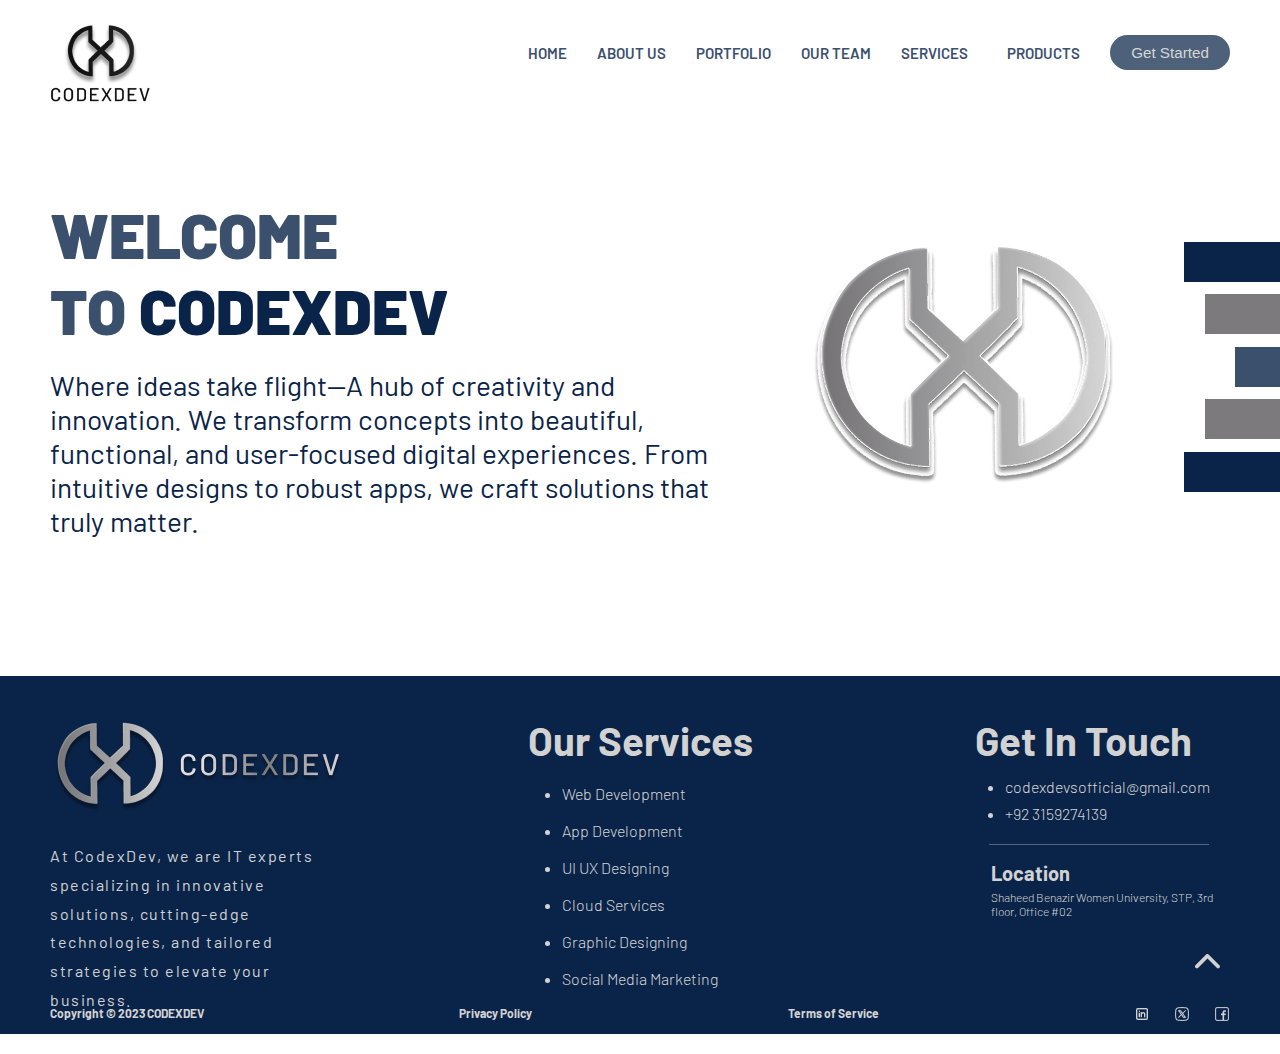
==== aboutus.html @ 52bea079 "updated files" ====
<!DOCTYPE html>
<html lang="en">

<head>
    <meta charset="UTF-8">
    <meta name="viewport" content="width=device-width, initial-scale=1.0">
    <title>About us</title>
    <link rel="preconnect" href="https://fonts.googleapis.com">
    <link rel="preconnect" href="https://fonts.gstatic.com" crossorigin>
    <link
        href="https://fonts.googleapis.com/css2?family=Barlow:ital,wght@0,100;0,200;0,300;0,400;0,500;0,600;0,700;0,800;0,900;1,100;1,200;1,300;1,400;1,500;1,600;1,700;1,800;1,900&display=swap"
        rel="stylesheet">
    <link rel="stylesheet" href="style.css">
    <link rel="stylesheet" href="aboutus.css">
</head>

<body>
    <my-header></my-header>

    <!-- main section -->
     <main>
        <div class="aboutsctn">
            <div class="aboutdesc">
                <h1>WELCOME <br>
                    TO <span>CODEXDEV</span></h1>
                    <p>Where ideas take flight—A hub of creativity and innovation. We transform concepts into beautiful, functional, and user-focused digital experiences. From intuitive designs to robust apps, we craft solutions that truly matter.</p>
            </div>
            <div class="logo3">
                <img src="./images/aboutlogo.png" alt="logo3">
            </div>
            <div class="rectangles">
                <div class="div1"></div>
                <div class="div2"></div>
                <div class="div3"></div>
                <div class="div4"></div>
                <div class="div5"></div>
            </div>
        </div>
    </main>
    <!-- main section end -->

    <my-footer></my-footer>
    <script src="https://cdn.jsdelivr.net/npm/swiper@11/swiper-bundle.min.js"></script>
     <script src="app.js"></script>
</body>

</html>
---- style.css ----
:root {
    --bluePrimary: #0A2449;
    --blueLight: #3b506d;
    --darkGrey: #7C7A7D;
    --lightPrimaryGrey: #D2D2D2;
    --primaryBlack: #1E1E1E;

}

* {
    margin: 0;
    padding: 0;
    box-sizing: border-box;
}

html {
    scroll-behavior: smooth;
}

body {
    font-family: barlow,serif;
    font-size: 100%;
}

/* Header Section Design */

.header {
    display: flex;
    justify-content: space-between;
    align-items: center;
    top: 0;
    width: 100%;
}
my-hader{
    display: block;
}
.logo {
    margin: 1.36rem 0 0 3.13rem;
}

.nav {
    margin-right: 2.812rem;
    padding: 0.313rem;

}

.nav .nav-items {
    display: flex;
    align-items: center;
    gap: 1.87rem;
}

.nav-items a {
    text-decoration: none;
    color: var(--blueLight);
    font-size: 0.94rem;
    font-family: "Barlow", serif;
    font-weight: 600;
}

.nav-items>li {
    transition: all 0.5s ease-out;
}

.nav-items>li:hover {
    transform: scale(1.1);
    transition: all 0.7s ease;
}

.nav-items>li>a:hover {
    color: var(--bluePrimary);
    font-weight: bold;
    transition: all 0.7s ease;
}

.nav-items li {
    list-style: none;
    position: relative;
    padding: 0rem;
}

.nav-items>#getStarted {
    width: 7.5rem;
    height: 2.19rem;
    color: var(--lightPrimaryGrey);
    font-size: 0.95rem;
    background-color: var(--blueLight);
    padding: 0.5rem 0.8rem;
    border-radius: 1.3rem;
    cursor: pointer;
    border-style: none;
    opacity: 0.9;
    transition: all 0.5s ease-out;
}

.nav-items>#getStarted:hover {
    transform: scale(1.1);
    transition: all 0.5s ease;
    background-color: var(--bluePrimary);
    opacity: 1;
}

.down {
    cursor: pointer;
    margin-left: -1.3rem;
    position: relative;
    opacity: 0.7;
}

.down:hover {
    opacity: 1;
}

.dropdown {
    display: none;
}

.nav-items>.down:hover .dropdown {
    display: block;
    position: absolute;
    background-color: var(--blueLight);
    top: 1.7rem;
    left: -5.5rem;
    border-radius: 1rem;
    padding: 0.2rem 0.2rem 0.2rem 0.2rem;
    width: 15.5rem;
}

.dropdown a {
    font-weight: 500;
    color: var(--lightPrimaryGrey);
}

.dropdown li {
    padding: 0.7rem;
}

.dropdown a:hover {
    color: var(--bluePrimary);
    font-weight: 500;
}
/* Header Section Design End */

/* Styling of hero section */
.hero-section {
    display: flex;
    padding: 7.63rem 0 3.63rem 3.13rem;
    justify-content: space-between;
    align-items: center;
    /* margin-top: 3rem; */
    /* height: 25.25rem; */
    /* border: 1px solid black; */
}

.headline {
    display: flex;
    flex-direction: column;
    height: 25rem;
    justify-content: space-between;
    width: 50%;
}

.headline>h1 {
    font-family: "Barlow", serif;
    font-weight: 700;
    font-size: 5.94rem;
    font-style: italic;
    font-weight: 900;
    color: var(--bluePrimary);
    line-height: 118%;
    cursor: context-menu;
}

.headline>p {
    font-size: 1.75rem;
    font-family: "Barlow", serif;
    font-weight: 600;
    color: var(--blueLight);
    letter-spacing: 7%;
    cursor: context-menu;
}

.headline>.headlineBtns>#viewproject {
    margin-left: 0.8rem;
    padding: 0.5rem 0.55rem 0.5rem 0.55rem;
    border-radius: 6.25rem;
    border-style: none;
    background-color: var(--darkGrey);
    color: var(--lightPrimaryGrey);
    cursor: pointer;
    font-size: 0.65rem;
    margin-top: 0.5rem;
    width: 7.25rem;
    height: 2rem;
}

.headline>.headlineBtns>#getStarted {
    padding: 0.5rem 0.75rem 0.5rem 0.75rem;
    border-radius: 6.25rem;
    border-style: none;
    background-color: var(--blueLight);
    color: var(--lightPrimaryGrey);
    cursor: pointer;
    font-size: 0.65rem;
    margin-top: 0.5rem;
    width: 7.25rem;
    height: 2rem;
    transition: all 0.5s ease-out;
}

.headline>.headlineBtns>#getStarted:hover {
    background-color: var(--bluePrimary);
    font-weight: 500;
    transition: all 0.5s ease;
}

.rectangles {
    width: 30%;
    display: flex;
    flex-direction: column;
    align-items: flex-end;
    justify-content: space-between;
    height:15.62rem;

}

.div1 {
    background-color: var(--bluePrimary);
    width: 6rem;
    height: 2.5rem;
}

.div2 {
    background-color: var(--darkGrey);
    width: 4.7rem;
    height: 2.5rem;
}

.div3 {
    background-color: var(--blueLight);
    width: 2.8rem;
    height: 2.5rem;
}

.div4 {
    background-color: var(--darkGrey);
    width: 4.7rem;
    height: 2.5rem;
}

.div5 {
    background-color: var(--bluePrimary);
    width: 6rem;
    height: 2.5rem;
}

@keyframes headlineBtns {
    from {
        color: var(--lightPrimaryGrey);
    }

    to {
        background-color: var(--bluePrimary);
        font-weight: 500;
    }
}

/* Styling of hero section end */

.line {
    margin-left: 3.12rem;
    margin-right: 3.12rem;
    margin-top: 1.5rem;
    border-top: 2px solid rgba(0, 0, 0, 0.1);
}


/* Styling Services Section */
.servicessSectn {
    padding: 3.63rem 0 2.63rem 3.4rem;
    display: flex;
    flex-direction: column;
    justify-content: center;
    /* border: 1px solid black; */
}

.services {
    display: flex;
    flex-direction: column;
    /* height: 200px; */
    /* border: 1px solid black; */
}

.services>h1 {
    text-align: center;
    font-family: "Barlow", serif;
    font-weight: 600;
    font-size: 3.12rem;
    color: var(--primaryBlack);
}

.services>h1>span {
    color: var(--blueLight);
    font-family: "Barlow", serif;
    font-weight: 800;
}

.servicePara {
    font-family: "Barlow", serif;
    font-weight: 400;
    font-size: 1.25rem;
}

.services>.para1 {
    margin-top: 0.94rem;
    text-align: center;
}

.services>.para2 {
    text-align: center;
}

.servicessSectn>.serviceCards {
    /* padding: 3.rem 0 8.63rem 3.13rem;  */
    /* border: 1px solid black; */
    margin-right: 3.13rem;
    margin-top: 3.13rem;
    height: 32rem;
    display: flex;
    gap: 3.75rem 7.81rem;
    flex-wrap: wrap;
    align-content: space-between;
}

.card {
    width: 20.56rem;
    height: 13.63rem;
    border: 1px solid var(--lightPrimaryGrey);
    border-radius: 0.5rem;
    box-shadow: 0px 4px 24px 0px #55555515;
    /* border: 1px solid black; */
    transition: all 0.5s ease-out;
}

.card:hover {
    transform: scaleX(1.1);
    -webkit-transform: scaleX(1.1);
    -ms-transform: scaleX(1.1);
    box-shadow: 0px 4px 15px 5px #3666AB60;
    transition: all 0.5s ease;
}

.card>h3 {
    display: flex;
    align-items: center;
    width: 100%;
    padding: 0.4rem;
    background-color: var(--lightPrimaryGrey);
    font-family: "Barlow", serif;
    font-weight: 400;
    font-size: 1.13rem;
}

.card>h3>img {
    width: 15%;
    height: 90%;
    margin-right: .7rem;
}

.card>p {
    font-family: "Barlow", serif;
    font-weight: 300;
    /* border: 1px solid black; */
    justify-content: center;
    margin-top: 2rem;
    padding: 1rem;
    text-align: center;
}

/* Styling services section end */


/* Styling of our team section */

.ourTameSectn {
    padding: 3.63rem 0 2.63rem 3.13rem;
    display: flex;
    flex-direction: column;
    /* height: 500px; */
}

.ourTameSectn>h1>span {
    color: var(--primaryBlack);
}

.ourTameSectn>h1 {
    color: var(--blueLight);
    text-align: center;
    font-size: 3.12rem;
}

.teamprofile {
    margin-right: 3.13rem;
    display: flex;
    flex-direction: column;
    justify-content: space-around;
    padding: 1.9rem 1.5rem 0 0;
}

.wrap1 {
    display: flex;
    justify-content: space-between;
}

.wrap2 {
    display: flex;
    padding-top: 2.63rem;
    justify-content: space-evenly;
}

.card-profile {
    width: 250px;
    height: 300px;
    transform-style: preserve-3d;
    transition: all 0.5s ease;
    perspective: 1000px;
    position: relative;
    backface-visibility: hidden;
}

.card-profile:hover {
    transform: rotateY(180deg);
}

.profile {
    width: 100%;
    height: 100%;
    border: 1px solid var(--blueLight);
    border-radius: 0.5rem;
    display: flex;
    align-items: center;
    flex-direction: column;
    backface-visibility: hidden;
    position: absolute;
    transition: all 0.9s ease;
}

.backprfile {
    width: 100%;
    height: 100%;
    position: absolute;
    border: 1px solid var(--blueLight);
    border-radius: 0.5rem;
    display: flex;
    flex-direction: column;
    align-items: center;
    justify-content: center;
    backface-visibility: hidden;
    transform: rotateY(180deg);
    box-shadow: 0px 4px 15px 5px #3666AB60;

}

.backprfile>p {
    font-family: "Barlow", serif;
    font-weight: 400;
    font-size: 1rem;
    text-align: center;
    padding: 1rem;
}

.backprfile>h3 {
    font-family: "Barlow", serif;
    font-weight: 800;
    font-size: 1.13rem;
    color: var(--blueLight);
}

.profileimg {
    width: 12.5rem;
    height: 12rem;
    position: relative;
    margin-top: 0.5rem;
}

.profileimg>#dots {
    width: 90%;
    position: absolute;
    left: 7px;
}

.profileimg>#haris {
    width: 70%;
    position: absolute;
    left: 1.75rem;
    top: 1rem;
}

.profileinfo>h3 {
    font-family: "Barlow", serif;
    font-weight: 800;
    font-size: 1.25rem;
    color: var(--blueLight);
    text-align: center;
}

.profileinfo>h5 {
    text-align: center;
    color: var(--bluePrimary);
    font-family: "Barlow", serif;
    font-weight: 400;
    font-size: 1.13rem;
    margin-top: 0.7rem;
}

/* Styling of our team section end */

/* Styling of prouduct section */

.productsectn {
    padding: 3.63rem 0 2.63rem 0rem;
    display: flex;
    flex-direction: column;
}

.productsectn>h1 {
    text-align: center;
    font-family: "Barlow", serif;
    font-weight: 800;
    font-size: 3.12rem;
    color: var(--blueLight);
}
/* Styling of slider */
.swiper {
    width: 70rem;
    height: 37.5rem;
    margin-top: 2.37rem;
    border-radius: 0.62rem;
    overflow: hidden;
    box-shadow: 0 4px 10px rgba(0, 0, 0, 0.2);
    position: relative;
}

/* Slide Styling */
.swiper-slide {
    display: flex;
    justify-content: center;
    align-items: center;
    background-size: cover;

}

/* Custom Backgrounds */
.slide1 {
    background: url("./images/couponshub.png") no-repeat 85px 100px ,
     url("./images/NOT.png") no-repeat 630px 100px;
     background-color: #fff;

}

.slide2 {
    background: url("./images/couponshub.png") no-repeat  85px 100px ,
    url("./images/NOT.png") no-repeat  630px 100px;
    background-color: #ABCEFF;
}

.slide3 {
    background: url("./images/couponshub.png") no-repeat 85px 100px ,
    url("./images/NOT.png") no-repeat  630px 100px;
    background-color:#D2D2D2;
}

/* Custom Navigation Buttons */
.custom-next,
.custom-prev {
    position: absolute;
    top: 50%;
    transform: translateY(-50%);
    color: var(--blueLight); 
    transition: 0.3s;
    cursor: pointer;
    z-index: 10;
}

.custom-prev { left: 0px; }
.custom-next { right: 0px; }
/* Custom Pagination Dots */
.swiper-pagination-bullet {
    width: 0.94rem;
    height: 0.94rem;
    background-color: white;
    opacity: 0.7;
}

.swiper-pagination-bullet-active {
    background-color: var(--bluePrimary)!important;
    opacity: 1;
}
/* Styling of slider end*/
/* Styling of prouduct section end */


/* Footer Section Styling */

.footer{
    /* border: 1px solid black; */
    width: 100%;
    display: flex;
    flex-direction: column;
    background-color: var(--bluePrimary);
    margin-bottom: 1.25rem;
    padding: 2.5rem 3.13rem 0 3.13rem;
    gap: 2.5rem;
}
.uperfooter{
    display: flex;
    gap: 9.37rem;
}
.footer li{
    font-size: 1rem;
    font-family: "Barlow", serif;
    font-weight: 300;
    color:var(--lightPrimaryGrey) ;
}
.codexdiscp{
    display: flex;
    flex-direction: column;
    width: 20rem;
    height: 15.62rem;
    /* border: 1px solid yellowgreen; */
    gap: 1.25rem;
    
}
.codexdiscp>.logo1{
    /* border: 1px solid orange; */
    width: 100%;
}
.codexdiscp>.desc>p{
    font-family: "Barlow", serif;
    font-weight: 400;
    font-size: 1rem;
    color: var(--lightPrimaryGrey);
    line-height: 1.8;
    letter-spacing: 1.5px;
    /* border: 1px solid yellow; */
}
.footerservice{
    display: flex;
    flex-direction: column;
    width: 20rem;
    height: 15.62rem;
    /* border: 1px solid yellowgreen; */
    gap: 20px;
}
.footerservice>.ourservices>h2{
    /* border: 1px solid yellowgreen; */
    display: flex;
    justify-content: center;
    font-family: "Barlow", serif;
    font-weight: 700;
    font-size: 2.5rem;
    color:var(--lightPrimaryGrey);
}
.footerservice>.servicelist{
    /* border: 1px solid yellowgreen; */
    display: flex;
    justify-content: center;
}
.footerservice>.servicelist>ul{
      display: flex;
      flex-direction: column;
      gap: 1.125rem;
}

.footertouch{
    display: flex;
    flex-direction: column;
    width: 20rem;
    height: 15.62rem;
}

.footertouch>.intouch{
    /* border: 1px solid yellowgreen; */
    display: flex;
    flex-direction: column;
    align-items: center;
    gap: 0.3125rem;
}
.footertouch>.intouch>h2{
    font-family: "Barlow", serif;
    font-weight: 700;
    font-size: 2.5rem;
    color: var(--lightPrimaryGrey);
}
.footertouch>.intouch>ul>li{
   margin-left : 3rem;
   padding-top: 0.5rem;
}
.line2{
    border-top: 1px solid #D2D2D260;
    width: 75%;
    margin-top: 1rem;
    margin-left: 2rem;
}

.footertouch>.footerloc{
    display: flex;
    flex-direction: column;
    margin-top: 1rem;
    gap: 0.3125rem;
    /* border: 1px solid yellow; */
    /* height: 100%; */
}
.footertouch>.footerloc>h4{
    font-family: "Barlow", serif;
    font-weight: 700;
    font-size: 1.25rem;  
    color: var(--lightPrimaryGrey);
    margin-left: 3.4rem;
}
.footertouch>.footerloc>p{
    font-family: "Barlow", serif;
    font-weight: 300;
    font-size: 0.75rem;
    color: var(--lightPrimaryGrey);
    margin-left: 3.4rem;
    margin-left: 3.4rem;
}
.footertouch>span{
    position: relative;
}
.footertouch>span>a{
    position: absolute;
    right: 0;
    top: 1.25rem;
}
.bottomfooter{
    width: 100%;
    padding-bottom: 0.6rem;
    display: flex;
    justify-content: space-between;
}
.copyright>p{
    font-family: "Barlow", serif;
    font-weight: 700;
    font-size: 0.75rem;
    color: var(--lightPrimaryGrey);
}
.privacyplcy>p{
    font-family: "Barlow", serif;
    font-weight: 700;
    font-size: 0.75rem;
    color: var(--lightPrimaryGrey);  
}
.Terms>p{
    font-family: "Barlow", serif;
    font-weight: 700;
    font-size: 0.75rem;
    color: var(--lightPrimaryGrey);  
}
/* Footer Section Styling End*/
---- aboutus.css ----
:root {
    --bluePrimary: #0A2449;
    --blueLight: #3b506d;
    --darkGrey: #7C7A7D;
    --lightPrimaryGrey: #D2D2D2;
    --primaryBlack: #1E1E1E;

}

*{
    margin: 0;
    padding: 0;
    box-sizing: border-box;
}
.aboutsctn{
    display: flex;
    padding: 5.63rem 0 8.63rem 3.13rem;
    justify-content: space-between;
    align-items: center;
    gap: 3.75rem;
}
.aboutdesc{
    display: flex;
    flex-direction: column;
    gap: 20px;
}
.aboutdesc>h1{
    font-family: "Barlow", serif;
    font-weight: 900;
    font-size: 3.94rem;  
    color:var(--blueLight) ;
}
.aboutdesc>h1>span{
    color: var(--bluePrimary)
}
.aboutdesc>p{
    font-family: "Barlow", serif;
    font-weight: 400;
    font-size: 1.75rem;
    color: var(--bluePrimary);
}
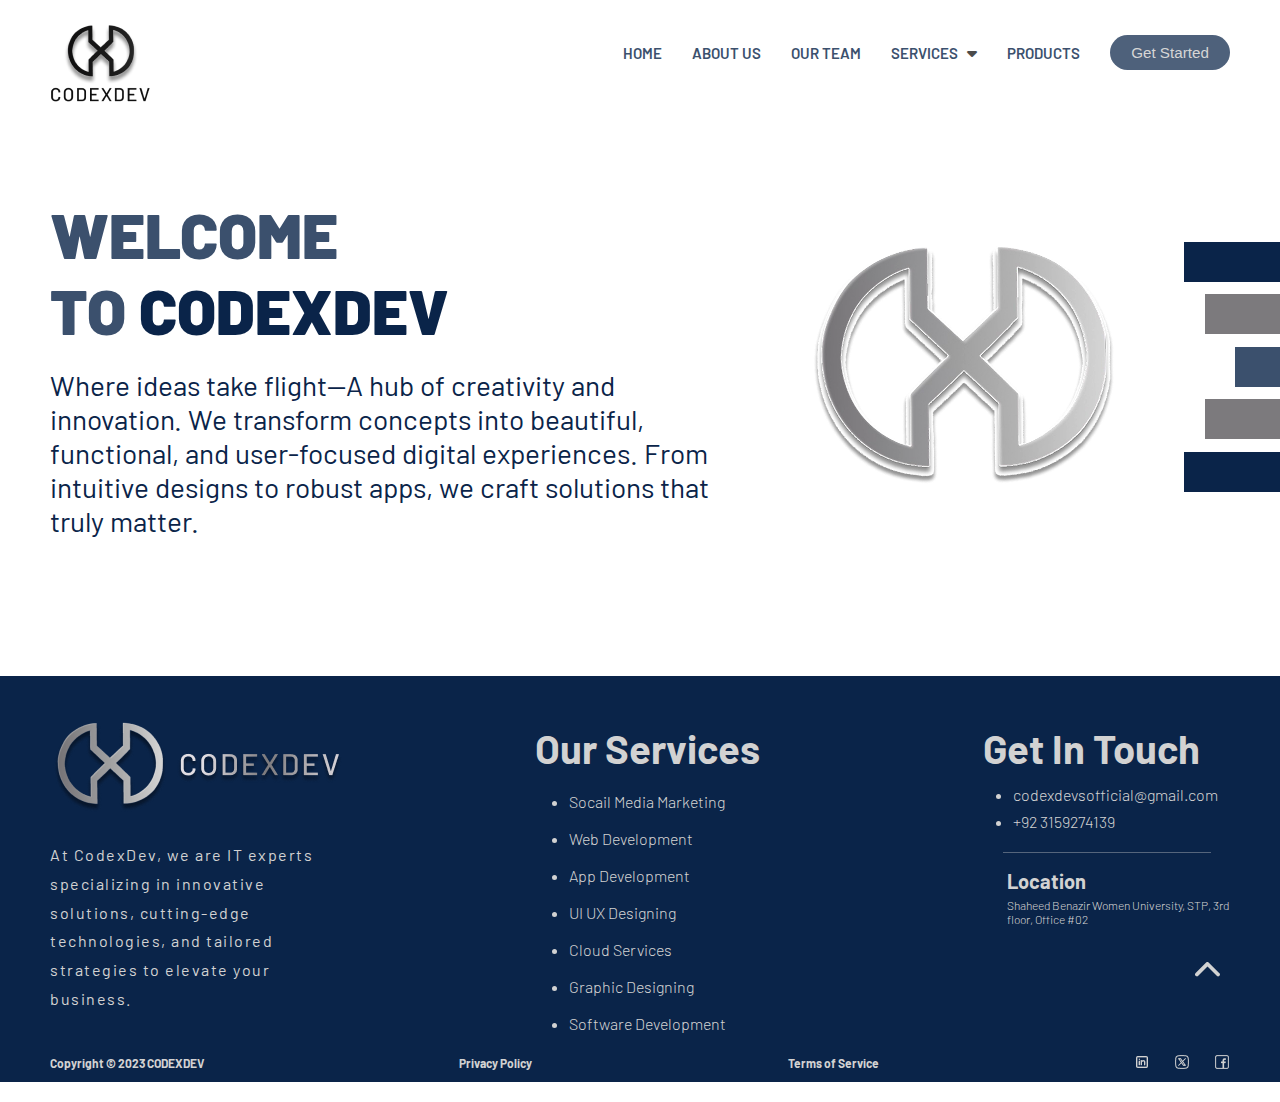
==== commit dce57a9d: "updated" ====
--- a/aboutus.html
+++ b/aboutus.html
@@ -5,6 +5,9 @@
     <meta charset="UTF-8">
     <meta name="viewport" content="width=device-width, initial-scale=1.0">
     <title>About us</title>
+    <link rel="stylesheet" href="https://cdnjs.cloudflare.com/ajax/libs/font-awesome/6.7.2/css/all.min.css"
+    integrity="sha512-Evv84Mr4kqVGRNSgIGL/F/aIDqQb7xQ2vcrdIwxfjThSH8CSR7PBEakCr51Ck+w+/U6swU2Im1vVX0SVk9ABhg=="
+    crossorigin="anonymous" referrerpolicy="no-referrer" />
     <link rel="preconnect" href="https://fonts.googleapis.com">
     <link rel="preconnect" href="https://fonts.gstatic.com" crossorigin>
     <link
@@ -15,8 +18,9 @@
 </head>
 
 <body>
+    <!-- Header -->
     <my-header></my-header>
-
+      <!-- Header end-->
     <!-- main section -->
      <main>
         <div class="aboutsctn">
@@ -38,8 +42,10 @@
         </div>
     </main>
     <!-- main section end -->
-
+   
+    <!-- footer -->
     <my-footer></my-footer>
+        <!-- footer end -->
     <script src="https://cdn.jsdelivr.net/npm/swiper@11/swiper-bundle.min.js"></script>
      <script src="app.js"></script>
 </body>
--- a/style.css
+++ b/style.css
@@ -16,7 +16,6 @@
 html {
     scroll-behavior: smooth;
 }
-
 body {
     font-family: barlow,serif;
     font-size: 100%;
@@ -30,9 +29,6 @@
     align-items: center;
     top: 0;
     width: 100%;
-}
-my-hader{
-    display: block;
 }
 .logo {
     margin: 1.36rem 0 0 3.13rem;
@@ -112,18 +108,24 @@
 }
 
 .dropdown {
-    display: none;
-}
-
-.nav-items>.down:hover .dropdown {
-    display: block;
+    max-height: 0;
+    visibility: hidden;
     position: absolute;
     background-color: var(--blueLight);
-    top: 1.7rem;
+    top: 1.5rem;
     left: -5.5rem;
     border-radius: 1rem;
     padding: 0.2rem 0.2rem 0.2rem 0.2rem;
     width: 15.5rem;
+    transition: all 0.3s ease-out;
+    opacity: 0;
+    overflow: hidden;
+}
+
+.nav-items>.down:hover  .dropdown{
+ visibility: visible;
+ opacity: 1;
+ max-height: 270px;
 }
 
 .dropdown a {
@@ -277,11 +279,10 @@
 
 /* Styling Services Section */
 .servicessSectn {
-    padding: 3.63rem 0 2.63rem 3.4rem;
+    padding: 3.63rem 3.4rem 2.63rem 3.4rem;
     display: flex;
     flex-direction: column;
     justify-content: center;
-    /* border: 1px solid black; */
 }
 
 .services {
@@ -321,15 +322,13 @@
 }
 
 .servicessSectn>.serviceCards {
-    /* padding: 3.rem 0 8.63rem 3.13rem;  */
-    /* border: 1px solid black; */
-    margin-right: 3.13rem;
-    margin-top: 3.13rem;
-    height: 32rem;
-    display: flex;
-    gap: 3.75rem 7.81rem;
+    padding: 3em 0 0 0; 
+    width: 100%;
+    display: flex;
+    justify-content: space-between;
+    gap: 3.75rem 5.81rem;
     flex-wrap: wrap;
-    align-content: space-between;
+    align-items: center;
 }
 
 .card {
@@ -340,8 +339,8 @@
     box-shadow: 0px 4px 24px 0px #55555515;
     /* border: 1px solid black; */
     transition: all 0.5s ease-out;
-}
-
+    cursor: pointer;
+}
 .card:hover {
     transform: scaleX(1.1);
     -webkit-transform: scaleX(1.1);
@@ -371,7 +370,7 @@
     font-family: "Barlow", serif;
     font-weight: 300;
     /* border: 1px solid black; */
-    justify-content: center;
+    text-align: center;
     margin-top: 2rem;
     padding: 1rem;
     text-align: center;
@@ -531,6 +530,11 @@
     color: var(--blueLight);
 }
 /* Styling of slider */
+.swipper-container{
+    /* width: 80rem; */
+    position: relative;
+    overflow: visible;
+}
 .swiper {
     width: 70rem;
     height: 37.5rem;
@@ -538,7 +542,6 @@
     border-radius: 0.62rem;
     overflow: hidden;
     box-shadow: 0 4px 10px rgba(0, 0, 0, 0.2);
-    position: relative;
 }
 
 /* Slide Styling */
@@ -547,9 +550,7 @@
     justify-content: center;
     align-items: center;
     background-size: cover;
-
-}
-
+}
 /* Custom Backgrounds */
 .slide1 {
     background: url("./images/couponshub.png") no-repeat 85px 100px ,
@@ -579,11 +580,11 @@
     color: var(--blueLight); 
     transition: 0.3s;
     cursor: pointer;
-    z-index: 10;
-}
-
-.custom-prev { left: 0px; }
-.custom-next { right: 0px; }
+    z-index:10;
+}
+
+.custom-prev {left: 5.3rem; }
+.custom-next { right:5.3rem; }
 /* Custom Pagination Dots */
 .swiper-pagination-bullet {
     width: 0.94rem;
@@ -610,11 +611,13 @@
     background-color: var(--bluePrimary);
     margin-bottom: 1.25rem;
     padding: 2.5rem 3.13rem 0 3.13rem;
-    gap: 2.5rem;
+    gap: 4.5rem;
 }
 .uperfooter{
     display: flex;
-    gap: 9.37rem;
+    gap: 10.37rem;
+    justify-content: space-between;
+    align-items: center;
 }
 .footer li{
     font-size: 1rem;
@@ -626,13 +629,11 @@
     display: flex;
     flex-direction: column;
     width: 20rem;
-    height: 15.62rem;
-    /* border: 1px solid yellowgreen; */
-    gap: 1.25rem;
+    height: 16.62rem;
+    gap: 1.2rem;
     
 }
 .codexdiscp>.logo1{
-    /* border: 1px solid orange; */
     width: 100%;
 }
 .codexdiscp>.desc>p{
@@ -642,18 +643,15 @@
     color: var(--lightPrimaryGrey);
     line-height: 1.8;
     letter-spacing: 1.5px;
-    /* border: 1px solid yellow; */
 }
 .footerservice{
     display: flex;
     flex-direction: column;
     width: 20rem;
     height: 15.62rem;
-    /* border: 1px solid yellowgreen; */
     gap: 20px;
 }
 .footerservice>.ourservices>h2{
-    /* border: 1px solid yellowgreen; */
     display: flex;
     justify-content: center;
     font-family: "Barlow", serif;
@@ -662,7 +660,6 @@
     color:var(--lightPrimaryGrey);
 }
 .footerservice>.servicelist{
-    /* border: 1px solid yellowgreen; */
     display: flex;
     justify-content: center;
 }
@@ -671,7 +668,10 @@
       flex-direction: column;
       gap: 1.125rem;
 }
-
+.footerservice>.servicelist>ul a{
+    text-decoration: none;
+    color: var(--lightPrimaryGrey) ;
+}
 .footertouch{
     display: flex;
     flex-direction: column;
@@ -739,6 +739,7 @@
     padding-bottom: 0.6rem;
     display: flex;
     justify-content: space-between;
+    align-items: center;
 }
 .copyright>p{
     font-family: "Barlow", serif;
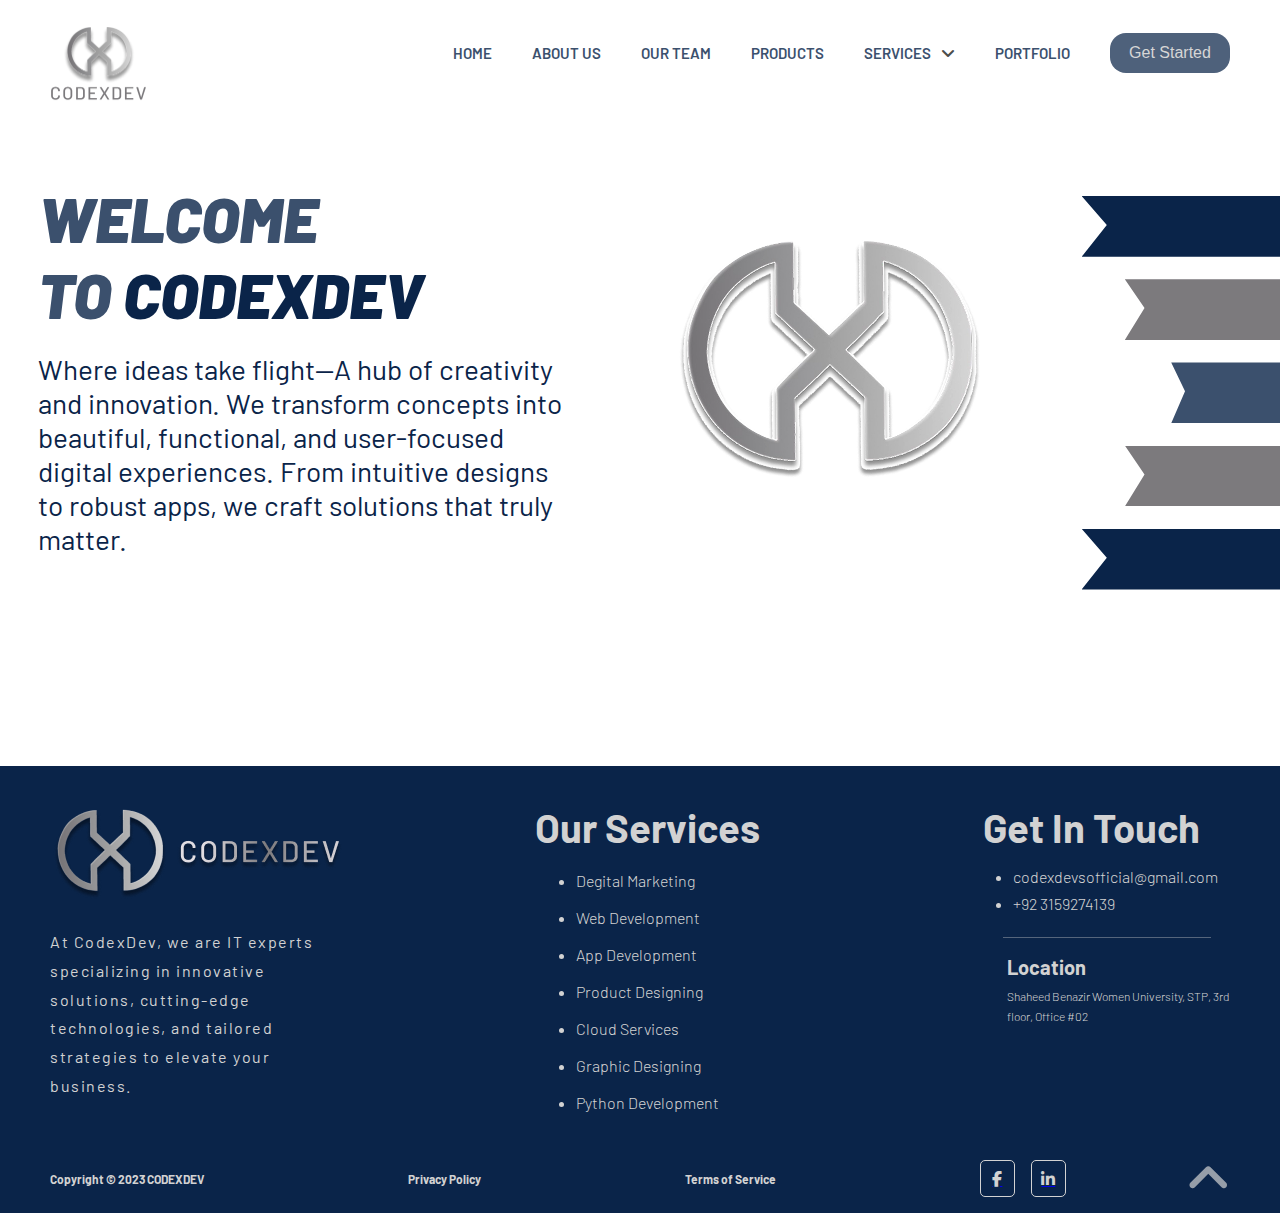
==== commit 56b20d97: "updated testomonials" ====
--- a/aboutus.html
+++ b/aboutus.html
@@ -13,7 +13,7 @@
     <link
         href="https://fonts.googleapis.com/css2?family=Barlow:ital,wght@0,100;0,200;0,300;0,400;0,500;0,600;0,700;0,800;0,900;1,100;1,200;1,300;1,400;1,500;1,600;1,700;1,800;1,900&display=swap"
         rel="stylesheet">
-    <link rel="stylesheet" href="style.css">
+    <link rel="stylesheet" href="index.css">
     <link rel="stylesheet" href="aboutus.css">
 </head>
 
@@ -46,8 +46,7 @@
     <!-- footer -->
     <my-footer></my-footer>
         <!-- footer end -->
-    <script src="https://cdn.jsdelivr.net/npm/swiper@11/swiper-bundle.min.js"></script>
-     <script src="app.js"></script>
+     <script src="commonHeadfooter.js"></script>
 </body>
 
 </html>--- a/index.css
+++ b/index.css
@@ -0,0 +1,895 @@
+:root {
+    --bluePrimary: #0A2449;
+    --blueLight: #3b506d;
+    --darkGrey: #7C7A7D;
+    --lightPrimaryGrey: #D2D2D2;
+    --primaryBlack: #1E1E1E;
+
+}
+
+* {
+    margin: 0;
+    padding: 0;
+    box-sizing: border-box;
+}
+
+html {
+    scroll-behavior: smooth;
+    cursor: context-menu;
+    font-size: 100%;
+  
+}
+body{
+    font-family: barlow,serif;
+    overflow-x: hidden;
+}
+@media(max-width:768px){
+    html{
+        font-size: 60%;
+    }
+}
+@media(max-width:480px){
+    html{
+        font-size: 60%;
+    }
+}
+
+/* Header Section Design */
+
+.header {
+    width: 100vw;
+    display: flex;
+    justify-content: space-between;
+    align-items: center;
+    top: 0;
+}
+.logo {
+    margin: 1.36rem 0 0 3.13rem;
+}
+.logo>img{
+    width: 6.062rem;
+    height: 5.074rem;
+}
+.nav {
+    margin-right: 2.812rem;
+    padding: 0.313rem;
+}
+
+.nav .nav-items {
+    display: flex;
+    align-items: center;
+    gap: 2.5rem;
+}
+
+.nav-items a {
+    text-decoration: none;
+    color: var(--blueLight);
+    font-size: 0.94rem;
+    font-family: "Barlow", serif;
+    font-weight: 600;
+}
+
+.nav-items>li {
+    transition: all 0.5s ease-out;
+}
+
+.nav-items>li:hover {
+    transform: scale(1.1);
+    transition: all 0.7s ease;
+}
+
+.nav-items>li>a:hover {
+    color: var(--bluePrimary);
+    font-weight: bold;
+    transition: all 0.7s ease;
+}
+
+.nav-items li {
+    list-style: none;
+    position: relative;
+    padding: 0rem;
+}
+
+.nav-items>#getStarted {
+    width: 7.5rem;
+    height: 2.5rem;
+    color: var(--lightPrimaryGrey);
+    font-size: 1rem;
+    background-color: var(--blueLight);
+    padding: 0.63rem 1rem;
+    border-radius: 1rem;
+    cursor: pointer;
+    border-style: none;
+    opacity: 0.9;
+    transition: all 0.5s ease-out;
+}
+
+.nav-items>#getStarted:hover {
+    transform: scale(1.1);
+    transition: all 0.5s ease;
+    background-color: var(--bluePrimary);
+    opacity: 1;
+}
+
+.down {
+    cursor: pointer;
+    margin-left: -1.9rem;
+    position: relative;
+    opacity: 0.7;
+}
+
+.down:hover {
+    opacity: 1;
+}
+
+.dropdown {
+    max-height: 0;
+    visibility: hidden;
+    position: absolute;
+    background-color: var(--blueLight);
+    top: 1.5rem;
+    left: -5.5rem;
+    border-radius: 1rem;
+    padding: 0.2rem 0.2rem 0.2rem 0.2rem;
+    width: 15.5rem;
+    transition: all 0.3s ease-out;
+    opacity: 0;
+    overflow: hidden;
+    z-index: 1;
+}
+
+.nav-items>.down:hover  .dropdown{
+ visibility: visible;
+ opacity: 1;
+ max-height: 16.875rem;
+}
+
+.dropdown a {
+    font-weight: 500;
+    color: var(--lightPrimaryGrey);
+    transition: all 0.2s ease-in-out;
+}
+
+.dropdown li {
+    padding: 0.7rem;
+}
+
+.dropdown a:hover {
+    color: var(--bluePrimary);
+    font-weight: 500;
+}
+/* Header Section Design End */
+
+/* Styling of hero section */
+.hero-section {
+    width: 100vw;
+    height: auto;
+    display: flex;
+    padding: 3.2rem 0 3.63rem 2.4rem;
+    justify-content: space-between;
+    align-items: center;
+  
+}
+
+.headline {
+    display: flex;
+    flex-direction: column;
+    height:auto;
+    gap: 3.2rem;
+    justify-content: space-between;
+    width: 50%;
+}
+
+.headline>h1 {
+    font-family: "Barlow", serif;
+    font-weight: 700;
+    font-size: 5.94rem;
+    font-style: italic;
+    font-weight: 900;
+    color: var(--bluePrimary);
+    transition: all 0.5s ease;
+}
+.headline>h1 span{
+    display: inline-block;
+    letter-spacing: 0.125rem;
+}
+.headline>h1 span:hover{
+    background: linear-gradient(#0A2449, #3B506D,#D2D2D2);
+    background-clip: text;
+    -webkit-background-clip: text;
+    -webkit-text-fill-color: transparent;
+     color: transparent;
+}
+
+.headline>p {
+    font-size: 1.75rem;
+    font-family: "Barlow", serif;
+    font-weight: 600;
+    color: var(--blueLight);
+    letter-spacing: 0.1rem;
+    margin-left: 0.5rem;
+    cursor: context-menu;
+}
+
+.headline>.headlineBtns>#viewProject {
+    margin-left: 3.125rem;
+    padding: 0.5rem 0.55rem 0.5rem 0.55rem;
+    border-radius: 1rem;
+    border-style: none;
+    background-color: var(--lightPrimaryGrey);
+    color: var(--primaryBlack);
+    cursor: pointer;
+    font-size: 1.125rem;
+    width: 12.5rem;
+    height: 3.75rem;
+    transition: all 0.5s ease-out;
+}
+.headline>.headlineBtns>#viewProject:hover{
+    background-color: var(--darkGrey);
+    color: #fff;
+}
+.headline>.headlineBtns>#getStarted {
+    padding: 0.5rem 0.75rem 0.5rem 0.75rem;
+    margin-left: 0.5rem;
+    border-radius: 1rem;
+    border-style: none;
+    background-color: var(--blueLight);
+    color: var(--lightPrimaryGrey);
+    cursor: pointer;
+    font-size: 1.13rem;
+    width: 12.5rem;
+    height: 3.75rem;
+    transition: all 0.5s ease-out;
+}
+
+.headline>.headlineBtns>#getStarted:hover {
+    background-color: var(--bluePrimary);
+    font-weight: 500;
+    color: #fff;
+    transition: all 0.5s ease;
+}
+
+.rectangles {
+    display: flex;
+    flex-direction: column;
+    align-items: flex-end;
+    justify-content: space-between;
+    margin-bottom: 1.4rem;
+    gap: 1.4rem;
+}
+
+.div1 {
+    background-color: var(--bluePrimary);
+    width: 12.4rem;
+    height: 3.8rem;
+    clip-path: polygon(0% 0%, 100% 0%, 100% 100%, 50% 100%, 0% 100%, 12.7% 47.5%);
+    
+}
+.div2 {
+    background-color: var(--darkGrey);
+    width: 9.7rem;
+    height: 3.8rem;
+    clip-path: polygon(0% 0%, 100% 0%, 100% 100%, 50% 100%, 0% 100%, 12.7% 47.5%);
+}
+.div3 {
+    background-color: var(--blueLight);
+    width: 6.8rem;
+    height: 3.8rem;
+    clip-path: polygon(0% 0%, 100% 0%, 100% 100%, 50% 100%, 0% 100%, 12.7% 47.5%);
+}
+
+.div4 {
+    background-color: var(--darkGrey);
+    width: 9.7rem;
+    height: 3.8rem;
+    clip-path: polygon(0% 0%, 100% 0%, 100% 100%, 50% 100%, 0% 100%, 12.7% 47.5%);
+}
+.div5 {
+    background-color: var(--bluePrimary);
+    width: 12.4rem;
+    height: 3.8rem;
+    clip-path: polygon(0% 0%, 100% 0%, 100% 100%, 50% 100%, 0% 100%, 12.7% 47.5%);
+}
+
+@keyframes headlineBtns {
+    from {
+        color: var(--lightPrimaryGrey);
+    }
+
+    to {
+        background-color: var(--bluePrimary);
+        font-weight: 500;
+    }
+}
+
+/* Styling of hero section end */
+
+
+
+
+/* Styling Services Section */
+.servicessSectn {
+    width: 100vw;
+    padding: 3.63rem 3.4rem 2.63rem 3.4rem;
+    display: flex;
+    flex-direction: column;
+    justify-content: center;
+    align-items: center;
+}
+
+.services {
+    display: flex;
+    flex-direction: column;
+    
+}
+
+.services>h1 {
+    text-align: center;
+    font-family: "Barlow", serif;
+    font-weight: 600;
+    font-size: 3.12rem;
+    color: var(--primaryBlack);
+}
+
+.services>h1>span {
+    color: var(--blueLight);
+    font-family: "Barlow", serif;
+    font-weight: 800;
+}
+
+.servicePara {
+    font-family: "Barlow", serif;
+    font-weight: 400;
+    font-size: 1.25rem;
+}
+
+.services>.para1 {
+    margin-top: 0.94rem;
+    text-align: center;
+}
+
+.services>.para2 {
+    text-align: center;
+}
+
+.servicessSectn>.serviceCards {
+    width:100%;
+    padding: 3em 0 0 0; 
+    display: grid;
+    grid-template-columns: repeat(3,1fr); 
+    gap: 6.9rem;
+}
+
+.card {
+    width: 21.56rem;
+    height: 13.63rem;
+    border: 0.0625rem solid var(--lightPrimaryGrey);
+    border-radius: 0.5rem;
+    box-shadow: 0 0.25rem 1.5rem 0 #55555515;
+    transition: all 0.5s ease-out;
+    cursor: pointer;
+}
+.card:hover {
+    transform: scaleX(1.1);
+    -webkit-transform: scaleX(1.1);
+    -ms-transform: scaleX(1.1);
+    box-shadow: 0 0.25rem 0.938rem 0.313rem #3666AB60;
+    transition: all 0.5s ease;
+}
+
+.card>h3 {
+    display: flex;
+    align-items: center;
+    width: 100%;
+    padding: 0.4rem;
+    background-color: var(--lightPrimaryGrey);
+    font-family: "Barlow", serif;
+    font-weight: 400;
+    font-size: 1.13rem;
+}
+
+.card>h3>img {
+    width: 15%;
+    height: 90%;
+    margin-right: .7rem;
+}
+
+.card>p {
+    font-family: "Barlow", serif;
+    font-weight: 300;
+    text-align: center;
+    margin-top: 2rem;
+    padding: 1rem;
+    text-align: center;
+}
+
+/* Styling services section end */
+
+/* Styling of our team section */
+
+.ourTameSectn {
+    width: 100vw;
+    padding: 3.63rem 3.4rem 2.63rem 3.4rem;
+    display: flex;
+    flex-direction: column;
+    justify-content: center;
+    align-items: center;
+}
+
+.ourTameSectn>h1>span {
+    color: var(--primaryBlack);
+}
+
+.ourTameSectn>h1 {
+    color: var(--blueLight);
+    text-align: center;
+    font-size: 3.12rem;
+}
+
+.teamprofile {
+    width: 100%;
+    display: flex;
+    flex-wrap: wrap;
+    justify-content: space-around;
+    align-items: center;
+    gap: 4.689rem;
+    padding: 1.9rem 0 0 0;
+}
+
+.card-profile {
+    width: 15.625rem;
+    height: 18.75rem;
+    perspective: 62.5rem;
+   
+}
+.inner{
+    width: 100%;
+    height: 100%;
+    position: relative;
+    transform-style: preserve-3d;
+    transition: transform 0.5s;
+    border: 1px solid var(--blueLight);
+}
+.card-profile:hover .inner{
+    transform: rotateY(180deg);
+}
+
+.profile {
+    width: 100%;
+    height: 100%;
+    border-radius: 0.5rem;
+    display: flex;
+    align-items: center;
+    flex-direction: column;
+    backface-visibility: hidden;
+    position: absolute;
+}
+.profile{
+    transform: rotateY(0deg);
+}
+.profile>.profileimg>.hansaimg{
+    width: 220px;
+    height: 130px;
+}
+
+.backprfile {
+    width: 100%;
+    height: 100%;
+    position: absolute;
+    border-radius: 0.5rem;
+    display: flex;
+    flex-direction: column;
+    align-items: center;
+    justify-content: center;
+    backface-visibility: hidden;
+    transform: rotateY(180deg);
+    box-shadow: 0 0.25rem 0.938rem 0.313rem #3666AB60;
+
+}
+
+.backprfile>p {
+    font-family: "Barlow", serif;
+    font-weight: 400;
+    font-size: 1rem;
+    text-align: center;
+    padding: 1.4rem;
+}
+
+.backprfile>h3 {
+    font-family: "Barlow", serif;
+    font-weight: 800;
+    font-size: 1.13rem;
+    color: var(--blueLight);
+}
+.backprfile>img{
+    width: 18%;
+    height: 15%;
+    margin-top: 2rem;
+}
+.profileimg {
+    width: 12.5rem;
+    height: 12rem;
+    position: relative;
+    margin-top: 0.5rem;
+}
+
+.profileimg>#dots {
+    width: 90%;
+    position: absolute;
+    left: 0.438rem;
+}
+
+.profileimg>#haris {
+    width: 70%;
+    position: absolute;
+    left: 1.75rem;
+    top: 1rem;
+}
+
+.profileinfo>h3 {
+    font-family: "Barlow", serif;
+    font-weight: 800;
+    font-size: 1.25rem;
+    color: var(--blueLight);
+    text-align: center;
+}
+
+.profileinfo>h5 {
+    text-align: center;
+    color: var(--bluePrimary);
+    font-family: "Barlow", serif;
+    font-weight: 400;
+    font-size: 1.13rem;
+    margin-top: 0.7rem;
+}
+
+/* Styling of our team section end */
+
+/* Styling of prouduct section */
+
+.productsectn {
+    padding: 3.63rem 0 2.63rem 0rem;
+    display: flex;
+    flex-direction: column;
+}
+
+.productsectn>h1 {
+    text-align: center;
+    font-family: "Barlow", serif;
+    font-weight: 800;
+    font-size: 3.12rem;
+    color: var(--blueLight);
+}
+/* Styling of slider */
+.swipper-container{
+    display: flex;
+    justify-content: center;
+    align-items: center;
+    position: relative;
+    overflow: hidden;
+    width: 100vw;
+    height: 43.75rem;
+}
+.swiper {
+    width: 93vw;
+    height: 37.5rem;
+    margin-top: 2.37rem;
+    border-radius: 0.62rem;
+    overflow: hidden;
+    box-shadow: 0 0.25rem 0.625rem rgba(0, 0, 0, 0.2);
+}
+.swiper-pagination{
+    position: absolute;
+    bottom: 0;
+}
+
+/* Slide Styling */
+.swiper-slide {
+    display: flex;
+    justify-content: center;
+    align-items: center;
+    width: 100%;
+    background-repeat: no-repeat;
+    background-size: cover;
+    object-fit: cover;
+}
+.swiper-slide img{
+    width: 100%; 
+}
+
+/* Custom Navigation Buttons */
+.custom-next,
+.custom-prev {
+    position: absolute;
+    top: 50%;
+    transform: translateY(-50%);
+    color: var(--blueLight); 
+    transition: 0.3s;
+    cursor: pointer;
+    z-index: 10;
+}
+
+.custom-prev {left: 1.5rem; }
+.custom-next { right:1.5rem; }
+/* Custom Pagination Dots */
+.swiper-pagination-bullet {
+    width: 1rem;
+    height: 1rem;
+     background-color: var(--lightPrimaryGrey);
+    border: 0.125rem solid (var(--bluePrimary));
+    opacity: 0.7;
+}
+
+.swiper-pagination-bullet-active {
+    background-color: var(--bluePrimary)!important;
+    opacity: 1;
+}
+/* Styling of slider end*/
+/* Styling of prouduct section end */
+
+/* Style of testomonial section  */
+.testomonials-sect{
+    padding: 8rem 0 8rem 0;
+    width: 100vw;
+}
+.testomonial{
+    width: 100vw;
+    height: 24.125rem;
+    padding: 3rem 0rem 3rem 0rem;
+    /* margin: 0 3.63rem 0 3.63rem; */
+    background-color: var(--bluePrimary);
+    display: flex;
+    justify-content: space-evenly;
+    align-items: center;
+    gap: 1rem;
+    transition: all 0.3s linear;
+}
+.testomonial:hover {
+    background-color: #fff;
+}
+.testomonial:hover .expert h2{
+    color: var(--blueLight);
+}
+.testomonial:hover .expert h4{
+    color: var(--blueLight);
+}
+.testomonial>.leftline{
+    height: 7rem;
+    border-left: 2px solid #fff;
+}
+.expert{
+    display: flex;
+    flex-direction: column;
+    align-items: center;
+    justify-content: center;
+    gap: 1.5rem;
+}
+.expert h2{
+    font-family: "Barlow", serif;
+    font-weight: 600;
+    font-size: 1.75rem;
+}
+.expert h4{
+    font-family: "Barlow", serif;
+    font-weight: 700;
+    font-size: 3.125rem;
+}
+.expert h2,h4{
+    color: #fff;
+    font-size: 2rem;
+    transition: all 0.3s ease-out;
+}
+
+/* Style of testomonial section  */
+
+/* Footer Section Styling */
+
+.footer{
+    width: 100vw;
+    height: 100%;
+    display: flex;
+    flex-direction: column;
+    background-color: var(--bluePrimary);
+    padding: 2.3rem 3.13rem 0 3.13rem;
+    gap: 1.3rem;
+}
+.uperfooter{
+    display: flex;
+    gap: 10.37rem;
+    justify-content: space-between;
+    align-items: center;
+}
+.footer li{
+    font-size: 1rem;
+    font-family: "Barlow", serif;
+    font-weight: 300;
+    color:var(--lightPrimaryGrey) ;
+}
+.codexdiscp{
+    display: flex;
+    flex-direction: column;
+    width: 20rem;
+    height: 20.62rem;
+    gap: 1.2rem;
+}
+.codexdiscp>.logo1{
+    width: 100%;
+}
+.codexdiscp>.desc>p{
+    font-family: "Barlow", serif;
+    font-weight: 400;
+    font-size: 1rem;
+    color: var(--lightPrimaryGrey);
+    line-height: 1.8;
+    letter-spacing: 0.0938rem;
+}
+.footerservice{
+    display: flex;
+    flex-direction: column;
+    width: 20rem;
+    height: 20.62rem;
+    gap: 1.25rem;
+    /* border: 1PX solid yellow; */
+}
+.footerservice>.ourservices>h2{
+    display: flex;
+    justify-content: center;
+    font-family: "Barlow", serif;
+    font-weight: 700;
+    font-size: 2.5rem;
+    color:var(--lightPrimaryGrey);
+}
+.footerservice>.servicelist{
+    display: flex;
+    justify-content: center;
+}
+.footerservice>.servicelist>ul{
+      display: flex;
+      flex-direction: column;
+      gap: 1.125rem;
+}
+.footerservice>.servicelist>ul a{
+    text-decoration: none;
+    color: var(--lightPrimaryGrey);
+    transition: all 0.5s linear;
+}
+.footerservice>.servicelist>ul li{
+    transition: all 0.5s linear;
+}
+.footerservice>.servicelist>ul li:hover{
+    list-style: none;
+}
+.footerservice>.servicelist>ul a:hover{
+    color: white;
+}
+.footertouch{
+    display: flex;
+    flex-direction: column;
+    width: 20rem;
+    height: 20.62rem;
+    /* border: 1PX solid yellow; */
+}
+
+.footertouch>.intouch{
+    /* border: 1px solid yellowgreen; */
+    display: flex;
+    flex-direction: column;
+    align-items: center;
+    gap: 0.5125rem;
+}
+.footertouch>.intouch>h2{
+    font-family: "Barlow", serif;
+    font-weight: 700;
+    font-size: 2.5rem;
+    color: var(--lightPrimaryGrey);
+}
+.footertouch>.intouch>ul>li{
+   margin-left : 3rem;
+   padding-top: 0.5rem;
+   transition: all 0.5s ease-out;
+}
+.footertouch>.intouch>ul li:hover{
+   list-style: none;
+   color: white;
+}
+.line2{
+    border-top: 1px solid #D2D2D260;
+    width: 75%;
+    margin-top: 1rem;
+    margin-left: 2rem;
+}
+
+.footertouch>.footerloc{
+    display: flex;
+    flex-direction: column;
+    margin-top: 1.2rem;
+    gap: 0.5125rem;
+    /* border: 1px solid yellow; */
+}
+.footertouch>.footerloc>h4{
+    font-family: "Barlow", serif;
+    font-weight: 700;
+    font-size: 1.25rem;  
+    color: var(--lightPrimaryGrey);
+    margin-left: 3.4rem;
+    line-height: 1.25rem;
+}
+.footertouch>.footerloc>p{
+    font-family: "Barlow", serif;
+    font-weight: 300;
+    font-size: 0.75rem;
+    color: var(--lightPrimaryGrey);
+    margin-left: 3.4rem;
+    margin-left: 3.4rem;
+    line-height: 1.25rem;
+}
+.bottomfooter{
+    width: 100%;
+    padding-bottom: 0.6rem;
+    display: flex;
+    justify-content: space-between;
+    align-items: center;
+    /* border: 1px solid red; */
+}
+.bottomfooter>.socialstop{
+    width: 15.63rem;
+    display: flex;
+    justify-content: space-between;
+    align-items: center;
+ }
+.socialstop>.wrpsocial{
+    display: flex;
+ }
+.socialstop>.wrpsocial a{ 
+    border: 0.063rem solid var(--lightPrimaryGrey);
+    border-radius: 0.313rem;
+    padding: 0.6rem;
+    margin-right: 1rem;
+    width: 2.19rem;
+    display: flex;
+    justify-content: center;
+}
+.socialstop>.wrpsocial i{
+    color: var(--lightPrimaryGrey);
+    transition: all 0.3s linear;
+}
+.socialstop>.wrpsocial i:hover{
+    transform: scale(1.4);
+}
+ .socialstop>.bTop{
+    transition: all 0.5s ease-out;
+ }
+.socialstop>.bTop i{
+   font-size: 3.125rem;
+   color: var(--lightPrimaryGrey);
+   transform: rotate(180deg);
+   transition: all 0.5s ease-out;
+}
+.socialstop>.bTop>a :hover {
+    background-color: var(--lightPrimaryGrey);
+    border-radius: 0.313rem; 
+   
+}
+.socialstop>.bTop i:hover{
+    color: var(--bluePrimary);
+
+}
+.copyright>p{
+    font-family: "Barlow", serif;
+    font-weight: 700;
+    font-size: 0.75rem;
+    color: var(--lightPrimaryGrey);
+}
+.privacyplcy>p{
+    font-family: "Barlow", serif;
+    font-weight: 700;
+    font-size: 0.75rem;
+    color: var(--lightPrimaryGrey);  
+}
+.Terms>p{
+    font-family: "Barlow", serif;
+    font-weight: 700;
+    font-size: 0.75rem;
+    color: var(--lightPrimaryGrey);  
+}
+/* Footer Section Styling End*/--- a/aboutus.css
+++ b/aboutus.css
@@ -14,28 +14,33 @@
 }
 .aboutsctn{
     display: flex;
-    padding: 5.63rem 0 8.63rem 3.13rem;
-    justify-content: space-between;
+    padding: 4.63rem 0 8.63rem 2.4rem;
+    justify-content: space-evenly;
     align-items: center;
-    gap: 3.75rem;
+    gap: 5.75rem;
+   
 }
 .aboutdesc{
     display: flex;
     flex-direction: column;
-    gap: 20px;
+    gap: 1.25rem;
+    margin-bottom: 4.5rem;
+
 }
 .aboutdesc>h1{
-    font-family: "Barlow", serif;
     font-weight: 900;
     font-size: 3.94rem;  
+    font-style: italic;
     color:var(--blueLight) ;
 }
 .aboutdesc>h1>span{
     color: var(--bluePrimary)
 }
 .aboutdesc>p{
-    font-family: "Barlow", serif;
     font-weight: 400;
     font-size: 1.75rem;
     color: var(--bluePrimary);
 }
+.logo3{
+    margin-bottom: 5.5rem;
+}